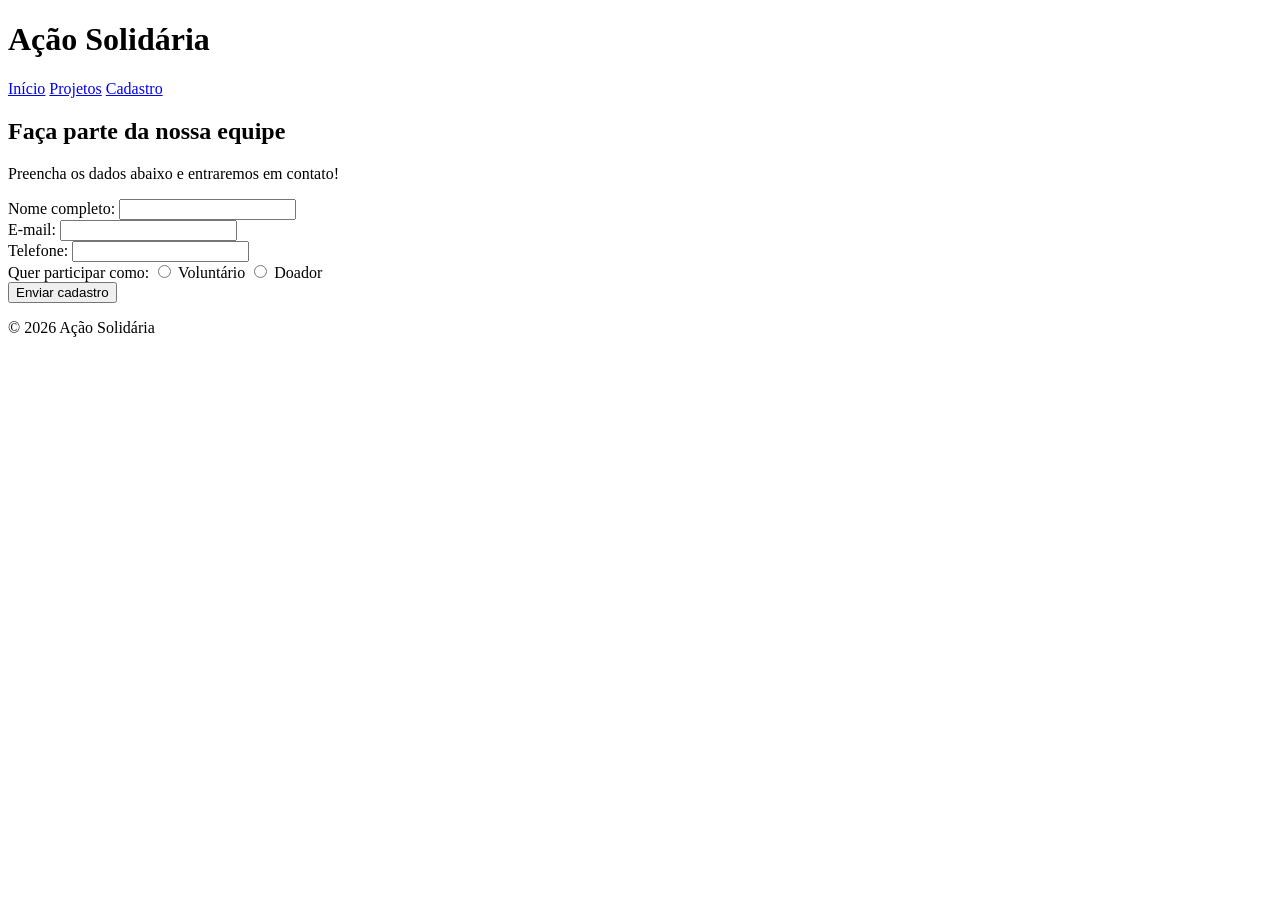
==== cadastro.html @ 203b2916 "Create cadastro.html" ====
<!DOCTYPE html>
<html lang="pt-BR">
<head>
  <meta charset="UTF-8">
  <meta name="viewport" content="width=device-width, initial-scale=1.0">
  <title>Cadastro — Ação Solidária</title>
  <link rel="stylesheet" href="css/style.css">
</head>
<body>
  <header>
    <h1>Ação Solidária</h1>
    <nav>
      <a href="index.html">Início</a>
      <a href="projetos.html">Projetos</a>
      <a href="cadastro.html" aria-current="page">Cadastro</a>
    </nav>
  </header>

  <main>
    <section>
      <h2>Faça parte da nossa equipe</h2>
      <p>Preencha os dados abaixo e entraremos em contato!</p>

      <form id="formCadastro">
        <div>
          <label for="nome">Nome completo:</label>
          <input type="text" id="nome" name="nome" required>
        </div>

        <div>
          <label for="email">E-mail:</label>
          <input type="email" id="email" name="email" required>
        </div>

        <div>
          <label for="telefone">Telefone:</label>
          <input type="tel" id="telefone" name="telefone">
        </div>

        <div>
          <label>Quer participar como:</label>
          <input type="radio" name="tipo" value="voluntario" id="voluntario">
          <label for="voluntario">Voluntário</label>
          <input type="radio" name="tipo" value="doador" id="doador">
          <label for="doador">Doador</label>
        </div>

        <button type="submit" class="botao">Enviar cadastro</button>
      </form>
    </section>
  </main>

  <footer>
    <p>&copy; 2026 Ação Solidária</p>
  </footer>
</body>
</html>
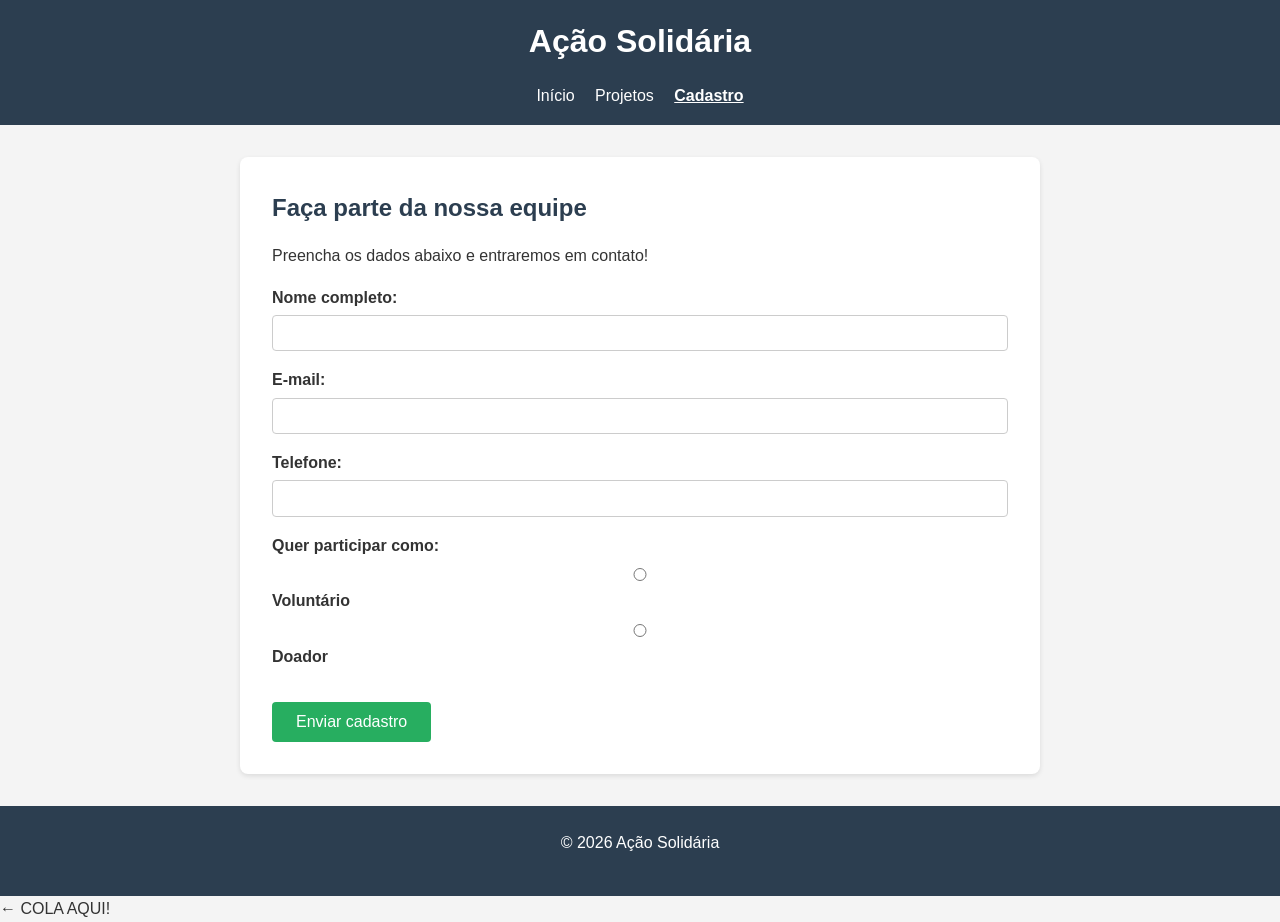
==== commit 8f3e90a4: "Update cadastro.html" ====
--- a/cadastro.html
+++ b/cadastro.html
@@ -51,7 +51,14 @@
   </main>
 
   <footer>
+    
     <p>&copy; 2026 Ação Solidária</p>
   </footer>
+  </footer>
+
+<script src="js/main.js"></script>  ← COLA AQUI!
+
 </body>
 </html>
+</body>
+</html>
--- a/css/style.css
+++ b/css/style.css
@@ -0,0 +1,99 @@
+* {
+  margin: 0;
+  padding: 0;
+  box-sizing: border-box;
+}
+
+body {
+  font-family: Arial, sans-serif;
+  line-height: 1.6;
+  color: #333;
+  background-color: #f4f4f4;
+}
+
+header {
+  background-color: #2c3e50;
+  color: white;
+  padding: 1rem;
+  text-align: center;
+}
+
+nav {
+  margin-top: 1rem;
+}
+
+nav a {
+  color: white;
+  margin: 0 0.5rem;
+  text-decoration: none;
+}
+
+nav a[aria-current="page"] {
+  font-weight: bold;
+  text-decoration: underline;
+}
+
+main {
+  max-width: 800px;
+  margin: 2rem auto;
+  padding: 2rem;
+  background: white;
+  border-radius: 8px;
+  box-shadow: 0 2px 5px rgba(0,0,0,0.1);
+}
+
+h2 {
+  color: #2c3e50;
+  margin-bottom: 1rem;
+}
+
+h3 {
+  color: #34495e;
+  margin: 1.5rem 0 0.5rem;
+}
+
+p {
+  margin-bottom: 1rem;
+}
+
+.botao {
+  display: inline-block;
+  background-color: #27ae60;
+  color: white;
+  padding: 0.7rem 1.5rem;
+  border-radius: 4px;
+  text-decoration: none;
+  border: none;
+  cursor: pointer;
+  font-size: 1rem;
+  margin-top: 1rem;
+}
+
+.botao:hover {
+  background-color: #219653;
+}
+
+form div {
+  margin-bottom: 1rem;
+}
+
+label {
+  display: block;
+  margin-bottom: 0.3rem;
+  font-weight: bold;
+}
+
+input {
+  width: 100%;
+  padding: 0.6rem;
+  border: 1px solid #ccc;
+  border-radius: 4px;
+}
+
+footer {
+  text-align: center;
+  padding: 1.5rem;
+  background-color: #2c3e50;
+  color: white;
+  margin-top: 2rem;
+}
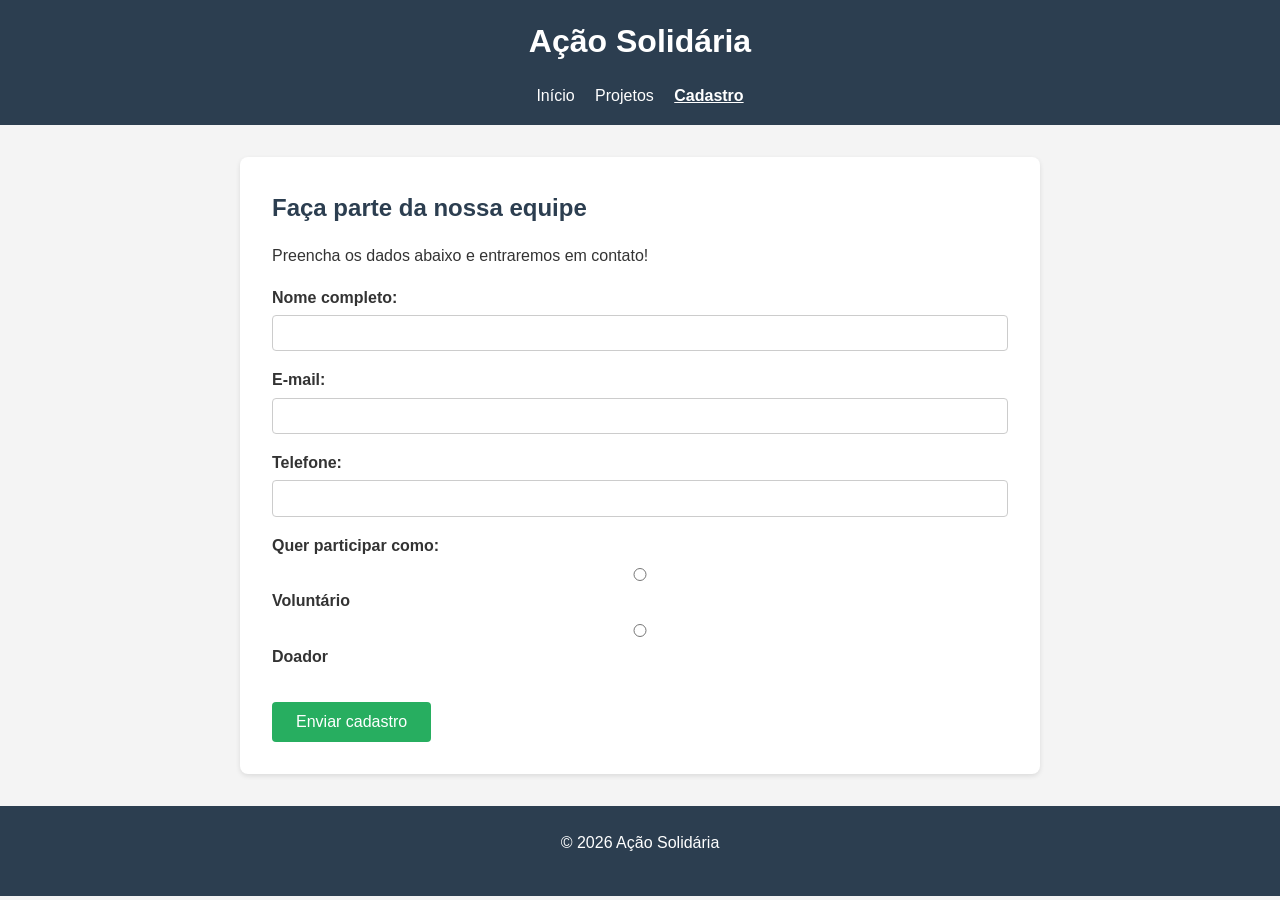
==== commit 21a5aac7: "Update cadastro.html" ====
--- a/cadastro.html
+++ b/cadastro.html
@@ -56,7 +56,7 @@
   </footer>
   </footer>
 
-<script src="js/main.js"></script>  ← COLA AQUI!
+<script src="js/main.js"></script>
 
 </body>
 </html>
